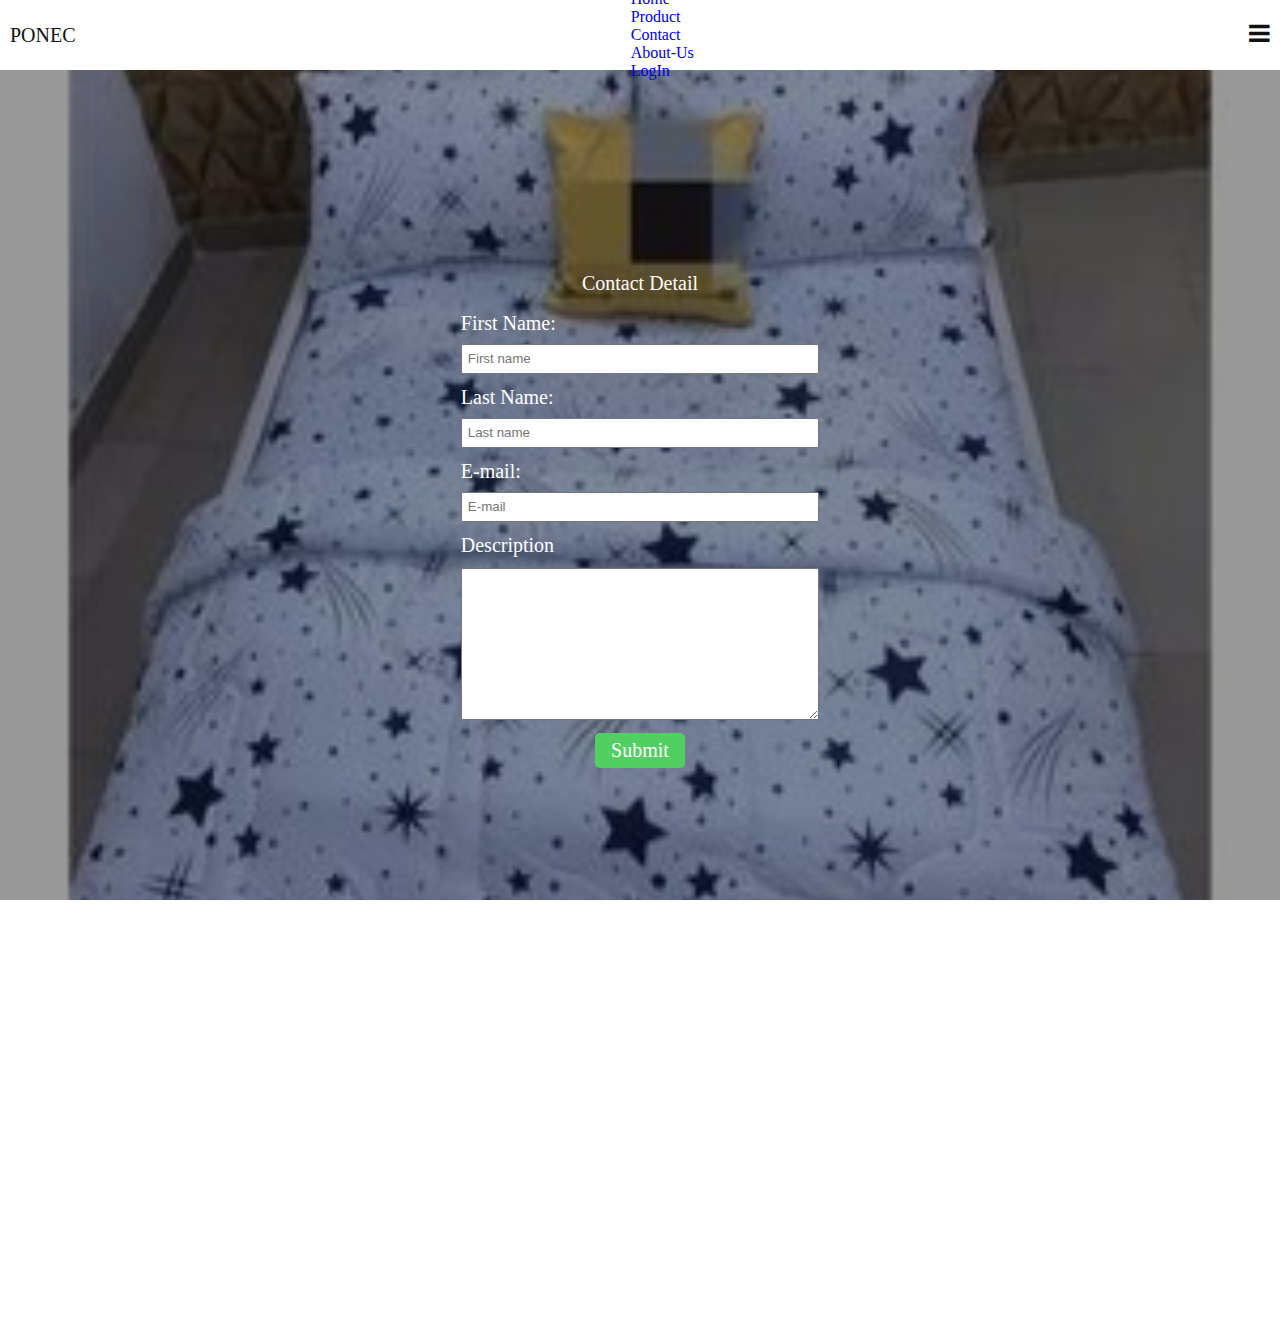
==== contact.html @ 6f6dcb8b "upload file" ====
<!DOCTYPE html>
<html lang="en">

<head>
     <meta charset="UTF-8">
     <meta http-equiv="X-UA-Compatible" content="IE=edge">
     <meta name="viewport" content="width=device-width, initial-scale=1.0">
     <title>Furniture Service</title>

     <style>
           *{
               margin: 0;
               padding: 0;
               box-sizing: border-box;
               list-style: none;
          }
          .flex{
               display: flex;
               justify-content: center;
               align-items: center;
          }
          .column{
               flex-direction: column;
          }
          .start{
               justify-content: flex-start;
          }
          .s-center{
               align-self: center;
          }
          .align-start{
               align-items: flex-start;
          }
          .end{
               justify-content: flex-end;
          }
          .text{
               color: #fff;
               font-family: roboto;
          }
          .label-text{
               font-size: 22px;
               align-self: flex-start;
               margin: 5px 0 5px 10%;
               
          }
          .form-title {
               font-size: 30px;
               text-align: center;
               margin: 10px 0;
          }
          .contact-form-con{
               height: 100vh;
               width: 100vw;
               background-image: linear-gradient(rgba(0,0,0,0.4), rgba(0,0,0,0.4), rgba(0,0,0,0.4)), url('asset/picture/bed-13.jpg');
               background-repeat: no-repeat;
               background-size: cover;
               background-position: center center;
               flex-direction: column;
          }
          .contact-form{
               width: auto;
               width: 90%;
          }
          .contact-input{
               height: 40px;
               width: 80%;
               margin: 5px 0;
          }
          textarea{
               width: 80%;
          }
          .btn-submit{
               width: 30%;
               height: 50px;
               margin: 10px 0;
               border-radius: 5px;
               border: none;
               font-size: 20px;
               background-color: rgb(82, 207, 99);
          }
          input[placeholder]{
               padding-left: 5px;
          }
          input:focus, textarea:focus{
               outline: none;
          }
          @media only screen and (min-width: 768px) {
           .contact-form{
                width: 35%;
           }
            .form-title {
               font-size: 25px;
               margin: 5px 0;
          }
           .label-text{
               font-size: 14px;
               margin: 5px 0 3px 10%;
          }
          .contact-input{
               height: 30px;
               width: 80%;
               margin: 3px 0;
          }
           .btn-submit{
               width: 20%;
               height: 35px;
               margin: 10px 0;
               border-radius: 5px;
               border: none;
               font-size: 12px;
          }
          }
     </style>
     <link rel="stylesheet" href="asset/font-awesome-4.7/css/font-awesome.min.css">
     <link rel="stylesheet" href="asset/css/style.css">
     <link rel="stylesheet" href="asset/css/product.css">
</head>

<body>
     <!-- header section -->
     <header class="p-header">
          <div class="flex-center column">
               <nav class="flex nav-con">
                    <h1 class="logo text flex-center"><a href="index.html" class="text logo-text p-text">PONEC</a></h1>
                    <ul class="sm-ul">
                         <li class="sm-li"><a href="index.html">Home</a></li>
                         <li class="sm-li"><a href="product.html">Product</a></li>
                         <li class="sm-li"><a href="contact.html">Contact</a></li>
                         <li class="sm-li"><a href="about-us.html">About-Us</a></li>
                         <li class="sm-li"><a href="Login">LogIn</a></li>
                    </ul>
                    <div class="toggler flex-center p-toggle"><i class="fa fa-bars"></i></div>
               </nav>
          </div>
     </header>

     <!-- main section -->
          <div class="contact-form-con container-wrapper flex-center">
               <form action="" method="" class="flex-center column  contact-form">
                    <h3 class="form-title text s-center">Contact Detail</h3>
                    <label for="Fname" class="label-text text label_Fname">First Name: </label>
                    <input type="text" class="contact-input" id="Fname" placeholder="First name">
                    <label for="Lname" class="label-text text label_Lname">Last Name: </label>
                    <input type="text" name="" id="Lname" class="contact-input" placeholder="Last name">
                    <label for="email" class="label-text text label_Email">E-mail: </label>
                    <input type="email" name="" id="email" class="contact-input"         placeholder="E-mail">
                    <label for="des_text" class="label-text text label_des">Description</label>
                    <textarea name="des_text" class="text label-text" id="des_text" cols="30"      rows="5"></textarea>
                    <input type="submit" name="submit" class="btn btn-submit text" value="Submit">
               </form>
          </div>
  <!-- footer section -->
     <footer>
          <div class="wrapper wrap-foo flex-center">
               <div class="footer-row lg-flex lg-row">
                    <div class="footer-right">
                         <h5 class="box-title title footer-title">PONEC</h5>
                         <p class="text foo-text">
                              Ponic is an online shopping destination for home wares, office furnishing and outdoor furniture for your lounge and garden with trusted services.
                         </p>
                    </div>
                    <div class="footer-left flex">

                        <div class="footer-box">
                             <h5 class="text title footer-title box-title">COMPANY</h5>
                             <ul>
                                  <li class="foo-list">Home</li>
                                  <li class="foo-list">About Us</li>
                                  <li class="foo-list">Careers</li>
                                  <li class="foo-list">CSR</li>
                                  <li class="foo-list">FAQs</li>
                                  <li class="foo-list">Press Kit</li>
                                  <li class="foo-list">Promotion</li>
                                  <li class="foo-list">Privacy Policy</li>
                             </ul>
                         </div>

                        <div class="footer-box">
                             <h5 class="text title footer-title box-title">BUSSINESS SERVICES</h5>
                             <ul>
                                  <li class="foo-list">Advertise</li>
                                  <li class="foo-list">Affilate Program</li>
                                  <li class="foo-list">Hire Artisans</li>
                                  <li class="foo-list">HOG Easy Pay</li>
                                  <li class="foo-list">Loyalty Rewards</li>
                                  <li class="foo-list">Sell on HOG</li>
                                  <li class="foo-list">Submit A Story</li>
                             </ul>
                         </div>

                        <div class="footer-box">
                             <h5 class="text box-title footer-title">LET'S HELP YOU</h5>
                             <ul>
                                  <li class="foo-list">Search</li>
                                  <li class="foo-list">Contact Us</li>
                                  <li class="foo-list">Bulk Purchase</li>
                                  <li class="foo-list">Shipping & Delivery</li>
                             </ul>
                         </div>
                    </div>
               </div>
          </div>
     </footer>
</body>

</html>
---- asset/css/style.css ----
:root{
     --f-primary: roboto;
     --f-secondary: lato;
     --fz-xlarge: 24px;
     --fz-mini: 14px;
     --fz-large: 20px;
     --fz-micro: 16px;
     --fz-medium: 18px;
     --fz-30: 30px;
     --w-100: 100%;
     --w-50: 50%;
     --w-20: 20%;
     --color-primary: rgb(215, 218, 223); 
     --color-secondary: rgb(133, 140, 150);
     --color-white: rgb(255 254 254);
     --color-light-primary: rgb(219 229 241);
     --color-other: rgb(43 55 71);
     --color-black: #111;
}
html{
     width: 100%;
     height: 100%;
     overflow-x: hidden;    
}

body{
      width: 100%;
      height: 100%; 
      overflow-x: hidden;
}
img{
     object-fit: fill;
}
*{
     margin: 0;
     padding: 0;
     list-style: none;
     box-sizing: border-box;
     text-decoration: none;
}
.text{
     font-family: var(--f-primary);
     font-size: var(--fz-large);
     color: var(--color-white);
     line-height: 1.5;
     font-weight: 400;
}

.title{
     font-size: var(--fz-30);
     line-height: 2;
     font-weight: 600;
}
.btn{
     border: none;
     border-radius: 5px;
}
.flex{
     display: flex;
     justify-content: flex-start;
     align-items: flex-start;
}
.flex-center{
     display: flex;
     justify-content: center;
     align-items: center;
}
.column{
     flex-direction: column;
}
.bg-black{
     background-color: var(--color-black);
}
header{
     height: 100vh;
     width: 100%;
}
.banner{
     width: 100%;
     height: 100%;
     background: linear-gradient(45deg, rgba(133, 140, 150, 0.7),rgba(43, 55, 71, .5), rgba(43, 55, 71, 1)), url('../picture/background-image.jpg');
     background-size: cover;
     background-repeat: no-repeat;
     background-position: center center;
}

.nav-con{
     position: relative;
     justify-content: space-between;
     align-items: center;
     width: 100%;
     height: 70px;
     background: transparent;
}
.logo-text{
     font-size: var(--fz-macro);
     margin-left: 10px;
}
.toggler {
     margin-right: 10px;
}
.toggler .fa{
     color: var(--color-white);
     margin-top: -5px;
     font-size: var(--fz-xlarge);
}
.list-con{
     position: absolute;
     display: none;
     width: 100vw;
     height: 100vh;
     background-color: rgba(0, 0, 0, .5);
     z-index: 5;
     top: 0;
     left: 0;
}
.list-ul{
     position: relative;
     width: 50%;
     height: 100vh;
     left: 0px;
     top: 0px;
     background-color: #111;
}
.a-li{
     padding: 12px 15px;
}
.a-li:first-child{
     padding-top: 30px;
}
.a-anchor{
     font-size:var(--fz-micro);
     font-size: lato;
}
.close.fa{
     position: absolute;
     color: #fff;
     top: 10px;
     right: 20px;
     font-size: var(--fz-mini);
     border-radius: 5px;
     font-weight: 100;
}
.close.fa:hover{
     background: var(--color-secondary);
     padding: 5px 10px;
}
.btn-link{
     background-color: var(--color-secondary);
     width: 80%;
     margin-left: 13px;
     padding: 10px 15px;
}
/* banner style  */
.banner-text{
     height: 100%;
     width: 80%;
     font-size: 42px;
     text-align: center;
     font-weight: 700;
}
/* main style */
main{
     background-color: var(--color-primary);
}

/* section one style */

section{
     width: 100%;
     height: auto;
}
.wrapper{
     width: 100%;
}
.box-1{
     height: auto;
     width: 100%;
}
.box-1 .title{
     width: 100%;
     padding: 12px 0;
     text-align: center;
}
.box-2{
     width: 100%;
     min-height: 200px;
     padding: 10px 0;
     margin: 10px 0;
}
.box-2 h4{
     line-height: 2;
     width: 80%;
}
.box-2 p{
     line-height: 2;
     width: 80%;
     text-align: justify;
     font-size: var(--fz-large);
}
.read-more{
     font-size: var(--fz-large);
     padding-left: 10px;
}

/* product section */
.wrap-product{
     background-color: var(--color-primary);
     width: 100%;
}
.best-title{
     color: var(--color-black);
     width: 100%;
     text-align: center;
     line-height: 3;
     font-weight: 800;
}
.cat-nav{
     width: 90%;
     background: var(--color-light-primary);
     height: auto;
}
.cat-nav ul{
     flex-wrap: wrap;
     padding: 10px;
}
.cat-list{
     padding: 10px;
}
.cat-a{
     font-size: var(--fz-mini);
     color: var(--color-black);
     padding: 5px;
}
.cat-list:hover .cat-a{
     border-bottom: 1px solid var(--color-black);
}
.product-con{
     width: 100%;
     background: transparent;
     margin: 30px 0;
}
.product{
     width: 90%;
     background-color: var(--color-white);
     padding: 10px 0;
     border-radius: 10px;
     margin: 5px 0;
}
.product img{
     width: 100%;
     height: 400px;
}
.product-title{
     color: var(--color-black);
     text-align: left;
     font-size: var(--fz-mini);
     font-weight: 500;
     width: 80%;
     line-height: 2;
}
.price{
     color: rgb(206, 93, 1);
     font-size: var(--fz-mini);
     width: 80%;
     line-height: 2;
}

/* serveice section style */
.wrap-service{
     width: 100%;
     height: auto;
     padding: 10px 0;
}
.ser-1{
     width: 90%;
     margin: 10px 0;
}
.box-title{
     color: var(--color-black);
     width: 100%;
     text-align: center;
     line-height: 1.5;
}
.box-text{
     color: var(--color-black);
     font-size: var(--fz-mini);
     line-height: 2;
     width: 100%;
     text-align: justify;
     margin: 5px 0;
     padding: 10px 0;
}
.btn-more{
     padding: 15px;
     margin: 10px 0;
     background-color: var(--color-black);
}
.serv-2{
     margin: 20px 0;
}
.ser-inner{
     width: 90%;
     margin: 20px 0;
     background-color: var(--color-light-primary);
     padding: 20px;
     border-radius: 0 50px 0 50px;
}
.ser-inner .title{
     color: var(--color-black);
     font-size: 28px;
     padding: 0 10px;
}
.ser-inner p{
     font-size: 26px;
     font-family: var(--f-secondary);
     padding: 10px;
     line-height: 1.7;
}

/* provide section style */
.prov-1{
     width: 90%;
     margin: 10px 0;
}
.prov-2{
     width: 90%;
     height: 300px;
}
.prov-inner{
     width: 100%;
}
.prov-inner-1{
     justify-content: space-between;
     margin: 15px 0;
     width: 100%;
}
.prov-inner-1 .title{
     color: var(--color-black);
     font-size: var(--fz-mini);
}
.prov-inner-1 .num{
     font-size: var(--fz-mini);
     font-weight: 900;
     color: var(--color-black);
}

/* sofa coucheing */

.wrap-sofa{
     width: 100%;
     height: 40vh;
     background-color: var(--color-primary);
}
.wrap-sofa img{
     width: 100%;
}

/* customer review */
.wrap-customer{
     margin: 50px 0 !important;
     padding: 20px 0;
}
.cus-review-box{
     height: 30vh;
     width: 90%;
     background-size: cover;
     background-image: url('../picture/bed-12.jpg');
     background-position: center;
     position: relative;
     margin: 10px 0;
}
.cus-text{
     position: absolute;
     bottom: 0;
     z-index: 1;
     text-shadow: 1px 1px 5px #111;
     padding: 5px;
}

/* Newsletter style */
.wrap-news{
     padding: 30px 0;
}
.news-text{
     color: var(--color-black);
     padding-left: 5%;
     margin: 15px 0;
}
.new-l-form{
     width: 90%;
}
.inp{
     height: 45px;
     border: none;
     width: 90%;
     margin: 15px 0;
     border-radius: 10px;
     background-color: var(--color-light-primary);
}
.inp::placeholder{
     color: var(--color-white);
     font-size: 15px;
     padding-left: 15px;
     font-size: var(--fz-micro);
}
.btn-subcribe{
     background-color: var(--color-black);
     width: 50%;
     height: 50px;
     /* padding: 10px 20px; */
     border-radius: 20px;
     margin: 15px 0;
}

/* footer style */
.footer-row{
     width: 90%;
}
.wrap-foo{
     background-color: var(--color-black);
     width: 100%;
     color: var(--color-white);
}
.foo-title{
     color: var(--color-white);
     line-height: 2;
     font-family: roboto;
}
.foo-text{
     padding: 10px 0;
     font-size: 22px;
     text-align: justify;
}
.footer-title{
     font-size: var(--fz-large);
     color: var(--color-white);
     text-align: center;
     width: 100%;
     height: 70px;
     display: flex;
     align-items: center;
}
.foo-list{
     font-size: var(--fz-large);
     font-family: roboto;
     line-height: 2;
     padding: 0px 10px;
}
.footer-box{
     width: 50%;
     margin: 10px 0;
}
.footer-left{
     flex-wrap: wrap;
}


/* product style statr here */
.p-header{
     height: 70px;
}
.p-text{
    color: var(--color-black);
}
.p-toggle .fa{
     color: var(--color-black);
}

.product-main-con{
     height: 70vh;
     width: 100%;
     position: relative;
     background: linear-gradient(269deg, black, transparent);
}
.product-p-con{
     position: absolute;
     height: 90%;
     width: 90%;
     background-color: var(--color-white);
     /* box-shadow:  inset 10px 10px 10px gray; */
}
.product-img-des-con{
     height: 100%;
     width: 90%;
}
.product-nav{
     display: none;
}
.product-p-image{
     width: 100%;
     height: 70%;
}
.product-p-image img{
     width: 70%;
     height: 100%;
}
.img-icon{
     width: 100%;
}
.img-icon img{
     width: 15%;
     padding: 5px;
     margin: 5px;
     border: 1px groove red;
     border-radius: 5px;
}
.des-price-con{
     width: 100%; 
     margin-top: 20px;
}
.product-brand{
     width: var(--w-100);
     font-size: var(--fz-micro);
     height: 30px;
     justify-content: flex-start;
     text-overflow: ellipsis;
}
.product-p-title{
     text-align: left;
     font-weight: 600;
     height: 40px;
     text-overflow: ellipsis;
     justify-content: flex-start;
     font-size: var(--fz-macro);
}
.product-p-text{
     color: var(--color-black);
     font-size: var(--fz-mini);
     height: 70px;
     text-overflow: ellipsis;
     width: 90%;
     text-align: left;
}
.price-cart-con{
     width: 35%;
     margin: 20px 0;
     justify-content: space-between;
}
.product-p-price{
     font-size: var(--fz-macro);
     font-weight: 600;
}
.btn-cart{
     background: #e7be4d;
     height: 35px;
     width: 80px;
     font-size: var(--fz-mini);
     color: var(--color-white);
}
/* product style end here */



/* medium screen */

@media only screen and (min-width: 768px) {
     .lg-flex{
          display: flex;
          justify-content: center;
          align-items: center;
     }
     .lg-column{
          flex-direction: column;
     }
     
     .banner-text {
         width: 55%;
         font-size: 32px;
     }
     .lg-row{
          flex-direction: row;
     }
     .offer-main{
          background-color: var(--color-black);
          width: var(--w-100);
     }
     .list-con{
          display: none;
     }
     .offer{
          height: 300px;
     }
     .title{
          font-size: 18px;
          line-height: 1.5;
          font-weight: 500;
     }
     .box-1{
          min-width: 30%;
     }
     .box-1 .title{
          font-size: 25px;
          padding: 50px;
     }
     .box-2 p {
          font-size: 12px;
     }

     /* product style */
     .wrap-product{
          padding: 20px 0;
     }
     .best-title{
          line-height: 3;
     }
     .cat-list {
           padding: 10px 8px;
     }
     .cat-a{
          font-size: 18px;
     }
     .flex-product-con{
          width: 90%;
          display: flex;
          justify-content: space-between;
          flex-wrap: wrap;
     }
     .product-con {
          width: 30%;
          
     }
     .product{
          box-shadow:  10px 10px 5px grey;
     }
     .product img {
           width: 100%;
           height: 200px;
     }
     .product-title {
          color: var(--color-black);
          text-align: left;
          font-size: var(--fz-micro);
          line-height: 1.5;
     }
     .price{
          font-size: 16px;
     }

     /* Service style */
     .box-title{
          font-size: 28px;
     }
     .box-text{
          font-size: var(--fz-micro);
          line-height: 1.8;
     }
     .btn-more{
          padding: 6px 10px;
          font-size: var(--fz-micro)
     }

     /* shipping */
     .serv-2{
          flex-direction: row;
          flex-wrap: wrap;
          justify-content: space-between;
          width: 90%;
     }
     .ser-inner {
          width: 45%;
          height: 170%;
     }
     .ser-inner .title{
          font-size: var(--fz-large);
     }
     .ser-inner p{
          font-size: var(--fz-micro);
     }
     /* provide */
     .wrap-provide{
          display: flex;
          justify-content: center;
     }
     .service-con{
          width: 90%;
          justify-content: space-between;

     }
     .prov-2, .prov-1 {
          width: 45%;
     }
     .prov-1 .title{
          font-size: var(--fz-large);
          font-weight: 900;
          text-align: left;
     }
     .box-text{
          font-size: var(--fz-micro);
     }
     .prov-inner-1 {
          flex-direction: column;
          font-size: var(--fz-micro);
          align-items: center;
     }
     .prov-inner-1 .title{
          font-size: var(--fz-micro);
          text-align: center;
          font-weight: 900;
          height: 60px;
     }
     .prov-inner-1 .num{
          font-size: var(--fz-micro);
     }

     /* image style */
     .wrap-sofa{
          height: 70vh;
     }
     .wrap-sofa img {
          width: 100%;
          height: 100%;
          width: 90%;
     }

     /* review style */
     .box-title{
          font-size: var(--fz-mini);
     }
     .cus-review-row{
          width: 90%;
     }
     .cus-text {
          width: 70%;
          line-height: 1.5;
          font-size: var(--fz-micro);
     }

     /* Newsletter  */
     .inp{
          width: 72%;
     } 
     .news-text{
          width: 60%;
          font-size: var(--fz-micro);
          padding: 0;
     }
     .new-l-form{
          width: 60%;
          justify-content: space-between;
     }
     .btn-subcribe{
          width: 25%;
          height: 45px;
          font-size: var(--fz-micro);
          margin: 0;
     }

     /* footer style */
     .wrap-foo{
          height: 350px;
     }
     .footer-row{
          align-items: flex-start;
     }
     .footer-row .footer-title{
          font-size: var(--fz-mini);
          font-family: roboto;
          font-weight: 500;
          text-align: left;
     }
     .footer-right{
          width: 40%;
     }
     .footer-right .foo-text{
          width: 70%;
          font-size: var(--fz-mini);
     }
     .foo-list{
          font-size: var(--fz-mini);
     }
     .footer-box{
          width: 33%;
          margin: 0;
     }


     /* product style */
.product-main-con{
     height: 100vh;
}
.bg-container{
     height: 100%;
     width: 100%;
}
.product-bg-1{
     float: left;
     height: 100%;
     width: 50%;
     background-color:  var(--color-white);
}
.product-bg-1:last-child{
     background-color: #e7be4d;
}
.product-p-con{
     position: absolute;
     height: 85%;
     width: 90%;
     background-color: rgb(252, 241, 241);
     border-radius: 10px;
}
.product-nav{
     height: 20%;
     display: flex;
     width: 90%;
     justify-content: space-between;
}
.logo-product-con{
     font-size: var(--fz-large);
     font-family: roboto;
}
.link-product-con{
     padding: 10px 12px;
}
.link-product-con a{
     color: var(--color-black);
     font-size: var(--fz-mini);
}
.product-icon-con{
     width: 15%;
     justify-content: center;
}
.product-con-icon{
     padding: 5px 12px;
     border-radius: 5px;
}
.product-con-icon:last-child{
     background-color: #e7be4d;
}
.product-con-icon:last-child .fa{
     color: var(--color-white);
}

.product-img-des-con{
     height: 80%;
     width: 90%;
     flex-direction: row;
}
.img-img-icon-con{
     height: 100%;
     width: 60%;
     flex-direction: row;
}
.product-p-image{
     width: 100%;
     height: 70%;
}
.product-p-image img{
     width: 70%;
     height: 100%;
}
.img-icon{
     width: 15%;
     flex-direction: column;
}
.img-icon img{
     width: 100%;
     border: 1px groove red;
     border-radius: 5px;
}
.des-price-con{
     width: 40%; 
     margin-top: 20px;
     order: -1;
     /* display: flex;
     justify-content: center;
     flex-direction: column;
     align-items: center; */
}
.product-brand{
     /* width: var(--w-100); */
     text-align: center;
     font-size: var(--fz-micro);
     height: 40px;
     justify-content: flex-start;
     text-overflow: ellipsis;
}
.product-p-title{
     text-align: left;
     font-weight: 600;
     height: 35px;
     font-size: var(--fz-micro);
}
.product-p-text{
     color: var(--color-black);
     font-size: var(--fz-mini);
     height: 100px;
}
.price-cart-con{
     height: 100px;
}
.product-p-price{
     font-size: var(--fz-macro);
     font-weight: 600;
}
.btn-cart{
     font-size: var(--fz-mini);
     color: var(--color-white);
}

}




/* large screen */

@media only screen and (min-width: 992px)  {
     .banner-text {
         width: 35%;
         font-size: 36px;
         font-weight: 900;
         line-height: 1.5;
     }
     .offer-main{
          background-color: var(--color-black);
          width: var(--w-100);
     }
     .offer{
          width: 90%;
          height: 300px;
     }
     .title{
          font-size: var(--fz-large);
          line-height: 1.5;
          font-weight: 500;
     }
     .box-1 .title{
          font-size: 20px;
     }
     .box-2 p {
          font-size: 12px;
     }

     /* product style */
     .wrap-product{
          padding: 20px 0;
     }
     .best-title{
          line-height: 3;
          font-size: var(--fz-mini);
          font-weight: 700;
     }
     .cat-list {
           padding: 10px;
     }
     .cat-a{
          font-size: var(--fz-large);
     }
     .product-con {
          width: 24%;
          
     }
     .product{
          box-shadow:  10px 10px 5px grey;
     }
     .product img {
           width: 100%;
           height: 200px;
     }
     .product-title {
          color: var(--color-black);
          text-align: left;
          font-size: var(--fz-micro);
          line-height: 1.5;
     }
     .price{
          font-size: 16px;
     }

     /* Service style */
     .service-con{
          flex-direction: row;
     }
     .ser-1{
          width: 40%;
     }
     .ser-1 .box-title{
          text-align: left;
     }
     .box-text{
          font-size: var(--fz-large);
          font-weight: 500;
          width: 80%;
     }
     .btn-more{
          padding: 6px 10px;
          font-size: var(--fz-micro)
     }

     /* shipping */
     .serv-2{
          flex-direction: row;
          flex-wrap: wrap;
          justify-content: space-between;
          width: 55%;
     }
     .ser-inner {
          width: 45%;
          min-height: 170%;
     }
     .ser-inner:nth-child(1){
          margin-left: 20px;
     }
     .ser-inner:nth-child(2){
          margin-top: 150px;
     }
     .ser-inner:nth-child(3){
          margin-top: -150px;
     }
     .ser-inner:nth-child(4){
          margin-right: 40px;
     }
     .ser-inner .title{
          font-size: var(--fz-large);
     }
     .ser-inner p{
          font-size: var(--fz-micro);
     }
     /* provide */
     .service-con{
          height: 500px;
     }
     .prov-2{
          width: var(--w-50);
     } 
     .prov-1 {
          width: 40%;
     }
     .prov-1 .title{
          font-size: var(--fz-mini);
          font-weight: 900;
          text-align: left;
          font-weight: 700;
          width: 90%;
     }
     .box-text{
          font-size: var(--fz-micro);
          line-height: 1.5;
          font-weight: 400;
     }
     .prov-inner{
          justify-content: space-between;
     }
     .prov-inner-1 {
          width: 24%;
     }
     .prov-inner-1 .title{
          font-size: var(--fz-large);
          text-align: left;
          font-weight: 700;
          line-height: 1.2;
     }
     .prov-inner-1 .num{
          font-size: var(--fz-mini);
          width: var(--w-100);
          text-align: left;
     }

     /* image style */

     /* review style */
     .box-title{
          font-size: var(--fz-xlarge);
     }
     .cus-review-row{
          width: 90%;
     }
     .cus-review-box{
          width: 30%;
     }
     .cus-text {
          width: 70%;
          line-height: 1.5;
          font-size: var(--fz-micro);
     }

     /* Newsletter  */
     .wrap-news{
          width: 90%;
     }
     .inp{
          width: 72%;
     } 
     .news-text{
          width: 60%;
          font-size: var(--fz-micro);
          padding: 0;
     }
     .new-l-form{
          width: 60%;
          justify-content: space-between;
     }
     .btn-subcribe{
          width: 25%;
          height: 45px;
          font-size: var(--fz-micro);
          margin: 0;
     }

     /* footer style */
     .wrap-foo{
          height: 350px;
     }
     .footer-row{
          align-items: flex-start;
          width: 90%;
     }
     .footer-row .footer-title{
          font-size: var(--fz-micro);
          font-family: roboto;
          font-weight: 500;
          text-align: left;
     }
     .footer-right{
          width: 40%;
     }
     .footer-left{
          width: 60%;
     }
     .footer-right .foo-text{
          width: 70%;
          font-size: var(--fz-micro);
     }
     .foo-list{
          font-size: var(--fz-micro);
     }
     .footer-box{
          width: 33%;
          margin: 0;
     }

     /* product page */
     .product-p-con{
          width: 80%;
          box-shadow: 0px 0px 5px #111;
     }
}
---- asset/css/product.css ----
/* header product style */
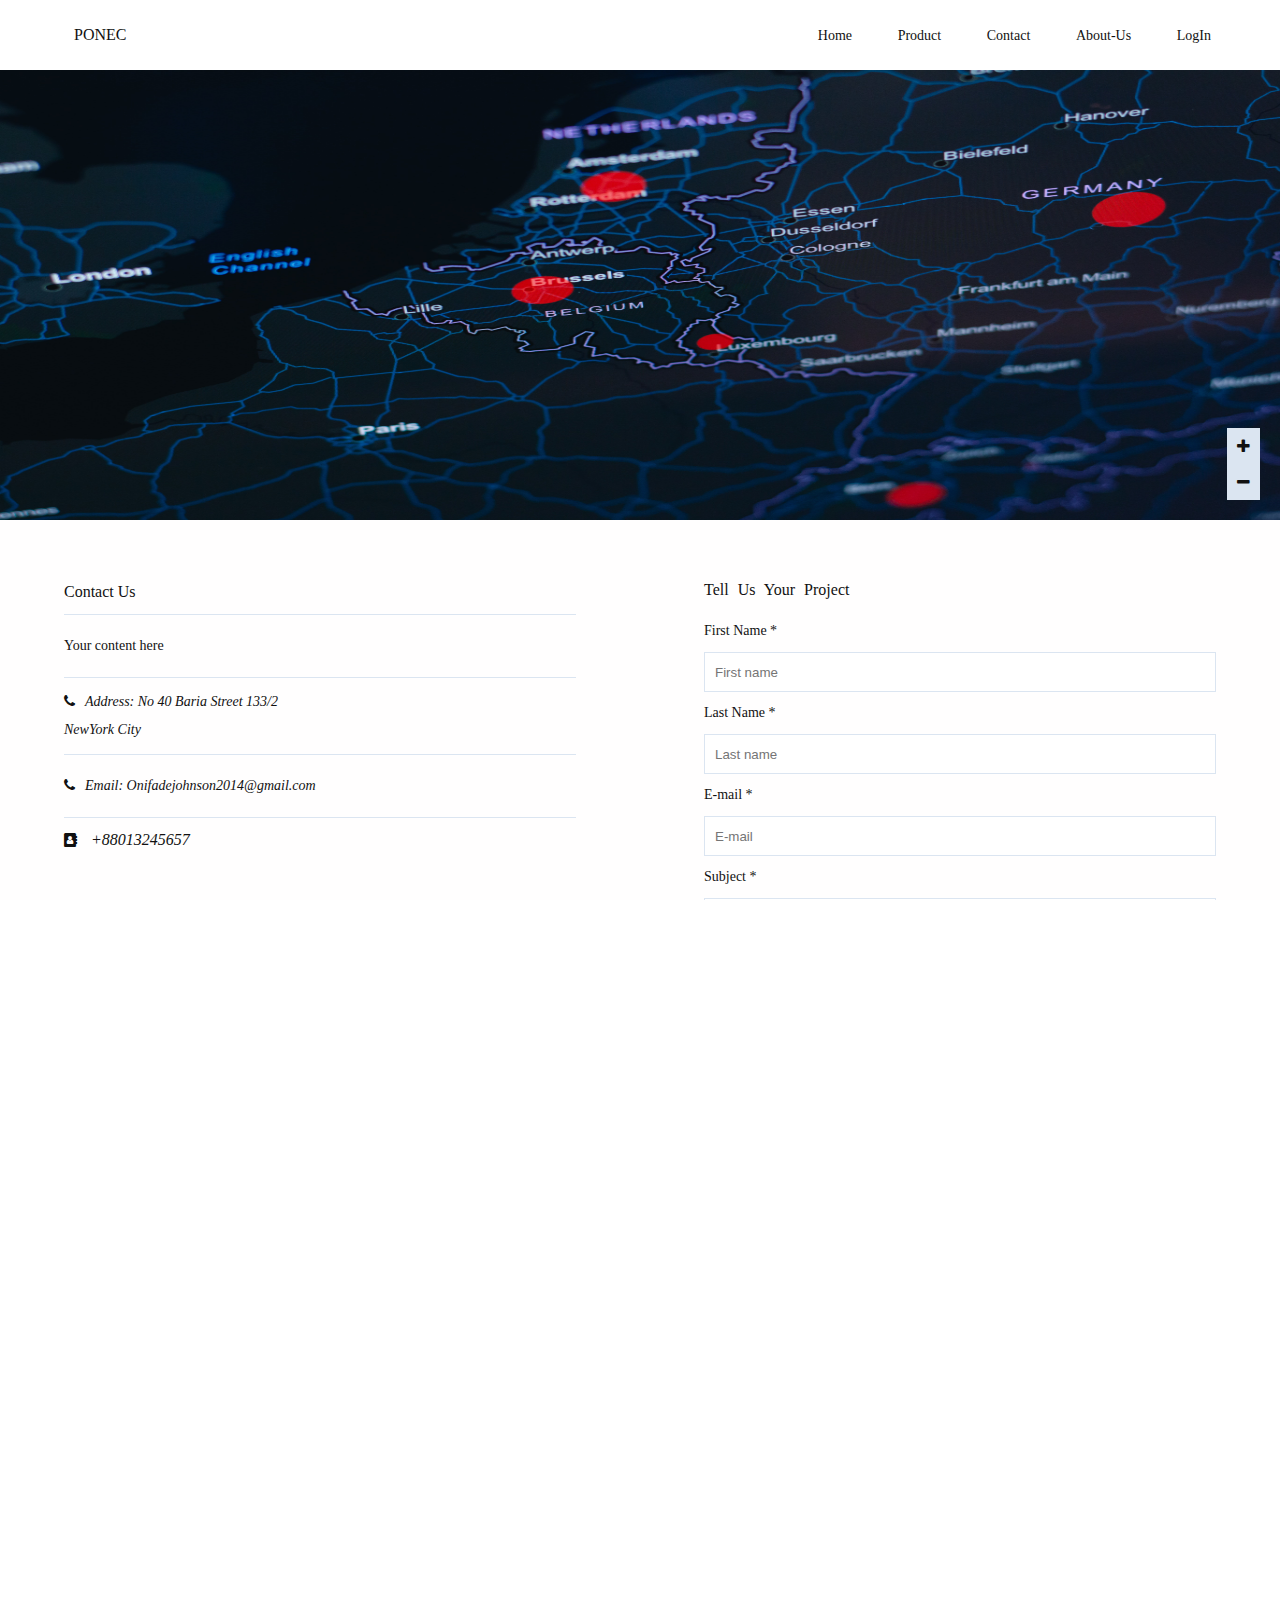
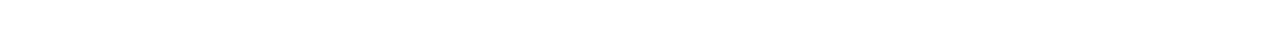
==== commit 4b526929: "contact page creation" ====
--- a/contact.html
+++ b/contact.html
@@ -7,114 +7,10 @@
      <meta name="viewport" content="width=device-width, initial-scale=1.0">
      <title>Furniture Service</title>
 
-     <style>
-           *{
-               margin: 0;
-               padding: 0;
-               box-sizing: border-box;
-               list-style: none;
-          }
-          .flex{
-               display: flex;
-               justify-content: center;
-               align-items: center;
-          }
-          .column{
-               flex-direction: column;
-          }
-          .start{
-               justify-content: flex-start;
-          }
-          .s-center{
-               align-self: center;
-          }
-          .align-start{
-               align-items: flex-start;
-          }
-          .end{
-               justify-content: flex-end;
-          }
-          .text{
-               color: #fff;
-               font-family: roboto;
-          }
-          .label-text{
-               font-size: 22px;
-               align-self: flex-start;
-               margin: 5px 0 5px 10%;
-               
-          }
-          .form-title {
-               font-size: 30px;
-               text-align: center;
-               margin: 10px 0;
-          }
-          .contact-form-con{
-               height: 100vh;
-               width: 100vw;
-               background-image: linear-gradient(rgba(0,0,0,0.4), rgba(0,0,0,0.4), rgba(0,0,0,0.4)), url('asset/picture/bed-13.jpg');
-               background-repeat: no-repeat;
-               background-size: cover;
-               background-position: center center;
-               flex-direction: column;
-          }
-          .contact-form{
-               width: auto;
-               width: 90%;
-          }
-          .contact-input{
-               height: 40px;
-               width: 80%;
-               margin: 5px 0;
-          }
-          textarea{
-               width: 80%;
-          }
-          .btn-submit{
-               width: 30%;
-               height: 50px;
-               margin: 10px 0;
-               border-radius: 5px;
-               border: none;
-               font-size: 20px;
-               background-color: rgb(82, 207, 99);
-          }
-          input[placeholder]{
-               padding-left: 5px;
-          }
-          input:focus, textarea:focus{
-               outline: none;
-          }
-          @media only screen and (min-width: 768px) {
-           .contact-form{
-                width: 35%;
-           }
-            .form-title {
-               font-size: 25px;
-               margin: 5px 0;
-          }
-           .label-text{
-               font-size: 14px;
-               margin: 5px 0 3px 10%;
-          }
-          .contact-input{
-               height: 30px;
-               width: 80%;
-               margin: 3px 0;
-          }
-           .btn-submit{
-               width: 20%;
-               height: 35px;
-               margin: 10px 0;
-               border-radius: 5px;
-               border: none;
-               font-size: 12px;
-          }
-          }
-     </style>
+
+     <!-- style link -->
      <link rel="stylesheet" href="asset/font-awesome-4.7/css/font-awesome.min.css">
      <link rel="stylesheet" href="asset/css/style.css">
-     <link rel="stylesheet" href="asset/css/product.css">
 </head>
 
 <body>
@@ -123,33 +19,72 @@
           <div class="flex-center column">
                <nav class="flex nav-con">
                     <h1 class="logo text flex-center"><a href="index.html" class="text logo-text p-text">PONEC</a></h1>
-                    <ul class="sm-ul">
-                         <li class="sm-li"><a href="index.html">Home</a></li>
-                         <li class="sm-li"><a href="product.html">Product</a></li>
-                         <li class="sm-li"><a href="contact.html">Contact</a></li>
-                         <li class="sm-li"><a href="about-us.html">About-Us</a></li>
-                         <li class="sm-li"><a href="Login">LogIn</a></li>
-                    </ul>
-                    <div class="toggler flex-center p-toggle"><i class="fa fa-bars"></i></div>
+                    <div class="main-nav">
+                         <ul class="nav-ul lg-flex">
+                              <li class="nav-li"><a href="index.html" class="text a-anchor nav-a">Home</a></li>
+                              <li class="nav-li"><a href="product.html" class="text a-anchor nav-a">Product</a></li>
+                              <li class="nav-li"><a href="contact.html" class="text a-anchor nav-a">Contact</a></li>
+                              <li class="nav-li"><a href="about-us.html" class="text a-anchor nav-a">About-Us</a></li>
+                              <li class="nav-li"><a href="Loginhtml" class="text a-anchor nav-a">LogIn</a></li>
+                         </ul>
+                    </div>
+                    <div class="toggler flex-center p-toggle" id="bars"><i class="fa fa-bars"></i></div>
                </nav>
           </div>
      </header>
 
+     <!-- moblie side bar -->
+     <div class="list-con" id="smNav">
+         <ul class="list-ul">
+            <li class="a-li"><a href="index.html" class="text a-anchor">Home</a></li>
+            <li class="a-li"><a href="product.html" class="text a-anchor">Product</a></li>
+            <li class="a-li"><a href="contact.html" class="text a-anchor">Contact</a></li>
+            <li class="a-li"><a href="about-us.html" class="text a-anchor">About-Us</a></li>
+            <li class="a-li btn btn-link"><a href="Loginhtml" class="text a-anchor">LogIn</a></li>
+         </ul>
+         <span class="fa fa-close close" id="close"></span>
+     </div>
+
      <!-- main section -->
-          <div class="contact-form-con container-wrapper flex-center">
-               <form action="" method="" class="flex-center column  contact-form">
-                    <h3 class="form-title text s-center">Contact Detail</h3>
-                    <label for="Fname" class="label-text text label_Fname">First Name: </label>
-                    <input type="text" class="contact-input" id="Fname" placeholder="First name">
-                    <label for="Lname" class="label-text text label_Lname">Last Name: </label>
-                    <input type="text" name="" id="Lname" class="contact-input" placeholder="Last name">
-                    <label for="email" class="label-text text label_Email">E-mail: </label>
-                    <input type="email" name="" id="email" class="contact-input"         placeholder="E-mail">
-                    <label for="des_text" class="label-text text label_des">Description</label>
-                    <textarea name="des_text" class="text label-text" id="des_text" cols="30"      rows="5"></textarea>
-                    <input type="submit" name="submit" class="btn btn-submit text" value="Submit">
-               </form>
-          </div>
+     <main>
+          <section class="google-map flex-center">
+               <div class="google-map-con">
+                    <img src="asset/picture/google-maps.jpg" alt="" name="googleImage">
+                    <div class="zoom-con flex column">
+                         <i class="zoom zoom-plus fa fa-plus" id="zoomPlus"></i>
+                         <i class="zoom zoom-minus fa fa-minus" id="zoomMinus"></i>
+                    </div>
+               </div>
+          </section>
+          <section>
+               <div class="address-con flex-center column">
+                    <div class="addCon">
+                         <h3 class="title text add-title border-bt p-tb">Contact Us</h3>
+                         <p class="text p-text address-p border-bt p-tb">Your content here</p>
+                         <address>
+                              <p class="text p-text address-phone border-bt p-tb"><i class="fa fa-phone"></i>Address: No 40 Baria Street 133/2 <br> NewYork City</p>
+                              <p class="text p-text address-email border-bt p-tb"><i class="fa fa-phone"></i>Email: Onifadejohnson2014@gmail.com</p>
+                              <p class="text p-text address-number p-tb"><i class="fa fa-address-book"></i> +88013245657</p>
+
+                         </address>
+                    </div>
+                    <form action="" method="" class="flex-center column  contact-form">
+                         <h3 class="form-title text s-center">Tell Us Your Project</h3>
+                         <label for="Fname" class="label-text text label_Fname">First Name * </label>
+                         <input type="text" class="contact-input" id="Fname" placeholder="First name">
+                         <label for="Lname" class="label-text text label_Lname">Last Name * </label>
+                         <input type="text" name="" id="Lname" class="contact-input" placeholder="Last name">
+                         <label for="email" class="label-text text label_Email">E-mail * </label>
+                         <input type="email" name="" id="email" class="contact-input"   placeholder="E-mail">
+                         <label for="email" class="label-text text label_Email">Subject *</label>
+                         <input type="email" name="" id="email" class="contact-input"   placeholder="E-mail">
+                         <label for="des_text" class="label-text text label_des">Message</label>
+                         <textarea name="message_text" placeholder="Message" class="text label-text message-text" id="des_text" cols="30" rows="5"></textarea>
+                         <input type="submit" name="submit" class="btn btn-submit text" value="Submit">
+                    </form>
+               </div>
+          </section>
+     </main>
   <!-- footer section -->
      <footer>
           <div class="wrapper wrap-foo flex-center">
@@ -202,6 +137,7 @@
                </div>
           </div>
      </footer>
+     <script src="asset/js/script.js"></script>
 </body>
 
 </html>--- a/asset/css/style.css
+++ b/asset/css/style.css
@@ -7,6 +7,7 @@
      --fz-micro: 16px;
      --fz-medium: 18px;
      --fz-30: 30px;
+     --fz-26: 26px;
      --w-100: 100%;
      --w-50: 50%;
      --w-20: 20%;
@@ -30,6 +31,8 @@
 }
 img{
      object-fit: fill;
+     height: 100%;
+     width: 100%;
 }
 *{
      margin: 0;
@@ -40,14 +43,14 @@
 }
 .text{
      font-family: var(--f-primary);
-     font-size: var(--fz-large);
+     font-size: var(--fz-micro);
      color: var(--color-white);
      line-height: 1.5;
      font-weight: 400;
 }
 
 .title{
-     font-size: var(--fz-30);
+     font-size: var(--fz-26);
      line-height: 2;
      font-weight: 600;
 }
@@ -88,9 +91,15 @@
      position: relative;
      justify-content: space-between;
      align-items: center;
-     width: 100%;
+     width: 90%;
      height: 70px;
      background: transparent;
+}
+.main-nav{
+     display: none;
+}
+.nav-a{
+     color: #fff;
 }
 .logo-text{
      font-size: var(--fz-macro);
@@ -196,7 +205,7 @@
      line-height: 2;
      width: 80%;
      text-align: justify;
-     font-size: var(--fz-large);
+     font-size: var(--fz-micro);
 }
 .read-more{
      font-size: var(--fz-large);
@@ -228,7 +237,7 @@
      padding: 10px;
 }
 .cat-a{
-     font-size: var(--fz-mini);
+     font-size: var(--fz-micro);
      color: var(--color-black);
      padding: 5px;
 }
@@ -254,9 +263,12 @@
 .product-title{
      color: var(--color-black);
      text-align: left;
-     font-size: var(--fz-mini);
+     font-size: var(--fz-macro);
      font-weight: 500;
      width: 80%;
+     line-height: 2;
+}
+.product-p-text{
      line-height: 2;
 }
 .price{
@@ -281,10 +293,11 @@
      width: 100%;
      text-align: center;
      line-height: 1.5;
+     margin: 10px 0;
 }
 .box-text{
      color: var(--color-black);
-     font-size: var(--fz-mini);
+     font-size: var(--fz-micro);
      line-height: 2;
      width: 100%;
      text-align: justify;
@@ -292,7 +305,7 @@
      padding: 10px 0;
 }
 .btn-more{
-     padding: 15px;
+     padding: 10px;
      margin: 10px 0;
      background-color: var(--color-black);
 }
@@ -308,11 +321,11 @@
 }
 .ser-inner .title{
      color: var(--color-black);
-     font-size: 28px;
+     font-size: var(--fz-large);
      padding: 0 10px;
 }
 .ser-inner p{
-     font-size: 26px;
+     font-size: var(--fz-macro);
      font-family: var(--f-secondary);
      padding: 10px;
      line-height: 1.7;
@@ -429,11 +442,12 @@
 }
 .foo-text{
      padding: 10px 0;
-     font-size: 22px;
+     font-size: 16px;
+     line-height: 2;
      text-align: justify;
 }
 .footer-title{
-     font-size: var(--fz-large);
+     font-size: var(--fz-macro);
      color: var(--color-white);
      text-align: center;
      width: 100%;
@@ -442,9 +456,9 @@
      align-items: center;
 }
 .foo-list{
-     font-size: var(--fz-large);
+     font-size: var(--fz-micro);
      font-family: roboto;
-     line-height: 2;
+     line-height: 3;
      padding: 0px 10px;
 }
 .footer-box{
@@ -468,14 +482,14 @@
 }
 
 .product-main-con{
-     height: 70vh;
+     height: 560px;
      width: 100%;
      position: relative;
      background: linear-gradient(269deg, black, transparent);
 }
 .product-p-con{
      position: absolute;
-     height: 90%;
+     min-height: 90%;
      width: 90%;
      background-color: var(--color-white);
      /* box-shadow:  inset 10px 10px 10px gray; */
@@ -540,6 +554,7 @@
 .product-p-price{
      font-size: var(--fz-macro);
      font-weight: 600;
+     margin-right: 10px;
 }
 .btn-cart{
      background: #e7be4d;
@@ -551,10 +566,161 @@
 /* product style end here */
 
 
+/* contact style  */
+
+.google-map-con{
+     position: relative;
+     height: 350px;
+     overflow: hidden;
+}
+.zoom-con{
+     position: absolute;
+     z-index: 1;
+     right: 20px;
+     bottom: 20px;
+}
+.zoom-con .fa{
+     color: var(--color-black);
+     background: var(--color-light-primary);
+     padding: 10px 10px;
+}
+.scale-up{
+     transform: scale(1.5);
+}
+
+.address-con{
+     background-color: var(--color-white);
+}
+.addCon{
+     width: 90%;
+}
+.add-title{
+     font-weight: 500;
+     color: var(--color-black);
+     font-size: var(--fz-large);
+     line-height: 2.5;
+     padding: 10px 0;
+     
+}
+.address-p{
+     line-height: 3;
+     padding: 10px 0;
+}
+
+.p-tb{
+     padding-top: 15px;
+     padding-bottom: 15px;
+}
+.address-phone{
+     line-height: 2;
+}
+.address-email{
+     line-height: 3;
+}
+address p .fa{
+     padding-right: 10px;
+}
+.border-bt{
+     border-bottom: 1px solid var(--color-light-primary);
+}
+
+.contact-form{
+     margin-top: 50px;
+     width: 90%;
+}
+.form-title{
+     font-weight: 500;
+     color: var(--color-black);
+     font-size: var(--fz-large);
+     word-spacing: 5px;
+     line-height: 2.5;
+     width: 100%;
+}
+.label-text{
+     color: var(--color-black);
+     text-align: left;
+     width: 100%;
+     line-height: 3;
+}
+.contact-input{
+     height: 45px;
+     width: 100%;
+     border: 1px solid var(--color-light-primary);
+     padding-left: 10px;
+}
+
+.message-text{
+     width: 100%;
+     border: 1px solid var(--color-light-primary);
+     padding-left: 10px;
+}
+.contact-input:focus, .message-text:focus{
+     outline: none;
+}
+.btn-submit{
+     margin: 20px 0;
+     padding: 10px 15px;
+     background-color: var(--color-secondary);
+}
+.btn-submit:hover{
+     background-color: transparent;
+     color: var(--color-primary);
+     outline: 1px solid var(--color-black);
+}
+/* contact style end */
+
+
+
+
+
+
+
+
+
+
+
+
+
+
+
+
+
+
+
+
+
+
+
+
+
+
+
+
+
+
+
+
+
+
+
+
+
+
+
+
+
+
+
+
+
+
 
 /* medium screen */
 
 @media only screen and (min-width: 768px) {
+     .toggler{
+          display: none;
+     }
      .lg-flex{
           display: flex;
           justify-content: center;
@@ -562,6 +728,25 @@
      }
      .lg-column{
           flex-direction: column;
+     }
+     header{
+          height: 40vh;
+     }
+     .main-nav{
+          width: 55%;
+          display: flex;
+     }
+     .nav-ul{
+          width: 100%;
+          justify-content: space-between;
+     }
+     .nav-a{
+          font-size: var(--fz-macro);
+          padding: 10px 5px;
+          color: #111;
+     }
+     .nav-a:hover{
+          color: #f1e3e3;
      }
      
      .banner-text {
@@ -621,7 +806,7 @@
           
      }
      .product{
-          box-shadow:  10px 10px 5px grey;
+          box-shadow:  4px 5px 2px grey;
      }
      .product img {
            width: 100%;
@@ -747,9 +932,6 @@
      }
 
      /* footer style */
-     .wrap-foo{
-          height: 350px;
-     }
      .footer-row{
           align-items: flex-start;
      }
@@ -776,9 +958,7 @@
 
 
      /* product style */
-.product-main-con{
-     height: 100vh;
-}
+
 .bg-container{
      height: 100%;
      width: 100%;
@@ -846,7 +1026,7 @@
      height: 70%;
 }
 .product-p-image img{
-     width: 70%;
+     width: 80%;
      height: 100%;
 }
 .img-icon{
@@ -888,6 +1068,7 @@
 }
 .price-cart-con{
      height: 100px;
+     margin: 0;
 }
 .product-p-price{
      font-size: var(--fz-macro);
@@ -898,7 +1079,108 @@
      color: var(--color-white);
 }
 
-}
+
+/* contact style  */
+
+.google-map-con{
+     height: 470px;
+     width: 100%;
+}
+
+.address-con{
+     background-color: var(--color-white);
+     flex-direction: row;
+     align-items: flex-start;
+     justify-content: space-around;
+     padding-top: 50px;
+     height: 850px;
+}
+.addCon{
+     width: 40%;
+}
+.add-title{
+     font-size: var(--fz-xlarge);
+     
+}
+.address-p{
+     line-height: 3;
+     padding: 10px 0;
+}
+
+.p-tb{
+     padding-top: 15px;
+     padding-bottom: 15px;
+}
+.border-bt{
+     border-bottom: 1px solid var(--color-light-primary);
+}
+.contact-form{
+     margin-top: 0px;
+     width: 50%;
+}
+.form-title{
+     font-size: var(--fz-xlarge);
+}
+.label-text{
+     font-size: var(--fz-micro);
+}
+.contact-input{
+     height: 50px;
+}
+
+.message-text{
+     height: 150px;
+}
+.contact-input:focus, .message-text:focus{
+     outline: none;
+}
+.btn-submit{
+     margin: 20px 0;
+     padding: 10px 15px;
+     background-color: var(--color-secondary);
+}
+/* contact style end */
+
+
+
+
+
+
+
+
+
+
+
+
+
+}
+
+
+
+
+
+
+
+
+
+
+
+
+
+
+
+
+
+
+
+
+
+
+
+
+
+
+
 
 
 
@@ -906,6 +1188,15 @@
 /* large screen */
 
 @media only screen and (min-width: 992px)  {
+     header{
+          height: 100vh;
+     }
+     .main-nav{
+          width: 35%;
+     }
+     .nav-a{
+          font-size: var(--fz-mini);
+     }
      .banner-text {
          width: 35%;
          font-size: 36px;
@@ -947,6 +1238,9 @@
      .cat-a{
           font-size: var(--fz-large);
      }
+     .product-main-con{
+          height: 560px;
+     }
      .product-con {
           width: 24%;
           
@@ -954,6 +1248,17 @@
      .product{
           box-shadow:  10px 10px 5px grey;
      }
+     .product-brand{
+          margin: 10px 0;
+     }
+     .product-p-text{
+          line-height: 2;
+          padding-right: 10px;
+          margin-top: 20px;
+     }
+     .product-p-image{
+          height: 300px;
+     }
      .product img {
            width: 100%;
            height: 200px;
@@ -963,14 +1268,16 @@
           text-align: left;
           font-size: var(--fz-micro);
           line-height: 1.5;
+          font-size: var(--fz-mini);
      }
      .price{
-          font-size: 16px;
+          font-size: var(--fz-mini);
      }
 
      /* Service style */
      .service-con{
           flex-direction: row;
+          height: 600px;
      }
      .ser-1{
           width: 40%;
@@ -994,22 +1301,27 @@
           flex-wrap: wrap;
           justify-content: space-between;
           width: 55%;
+          margin: 0;
      }
      .ser-inner {
           width: 45%;
-          min-height: 170%;
+          
      }
      .ser-inner:nth-child(1){
           margin-left: 20px;
      }
      .ser-inner:nth-child(2){
-          margin-top: 150px;
+          position: relative;
+          top: 40px;
      }
      .ser-inner:nth-child(3){
-          margin-top: -150px;
+          position: relative;
+          top: -50px;
      }
      .ser-inner:nth-child(4){
           margin-right: 40px;
+          position: relative;
+          top: 30px;
      }
      .ser-inner .title{
           font-size: var(--fz-large);
@@ -1099,9 +1411,6 @@
      }
 
      /* footer style */
-     .wrap-foo{
-          height: 350px;
-     }
      .footer-row{
           align-items: flex-start;
           width: 90%;
@@ -1120,14 +1429,17 @@
      }
      .footer-right .foo-text{
           width: 70%;
-          font-size: var(--fz-micro);
+          font-size: var(--fz-mini);
      }
      .foo-list{
-          font-size: var(--fz-micro);
+          font-size: var(--fz-mini);
      }
      .footer-box{
           width: 33%;
           margin: 0;
+     }
+     .footer-title{
+          font-size: var(--fz-mini);
      }
 
      /* product page */
@@ -1135,4 +1447,66 @@
           width: 80%;
           box-shadow: 0px 0px 5px #111;
      }
+
+     /* contact style  */
+
+.google-map-con{
+     height: 450px;
+     width: 100%;
+}
+
+.address-con{
+     padding-top: 50px;
+     height: 700px;
+}
+.addCon{
+     width: 40%;
+}
+.add-title{
+     font-size: var(--fz-macro);
+     
+}
+.address-p{
+     padding: 5px 0;
+     font-size: var(--fz-mini);
+}
+
+.p-tb{
+     padding-top: 10px;
+     padding-bottom: 10px;
+}
+.border-bt{
+     border-bottom: 1px solid var(--color-light-primary);
+}
+.address-phone{
+     font-size: var(--fz-mini);
+}
+.address-email{
+     font-size: var(--fz-mini);
+}
+address p .fa{
+     font-size: var(--fz-mini);
+}
+.contact-form{
+     width: 40%;
+}
+.form-title{
+     font-size: var(--fz-macro);
+}
+.label-text{
+     font-size: var(--fz-mini);
+}
+.contact-input{
+     height: 40px;
+}
+.contact-input:focus, .message-text:focus{
+     outline: none;
+}
+.btn-submit{
+     padding: 5px 20px;
+}
+/* contact style end */
+
+
+
 }